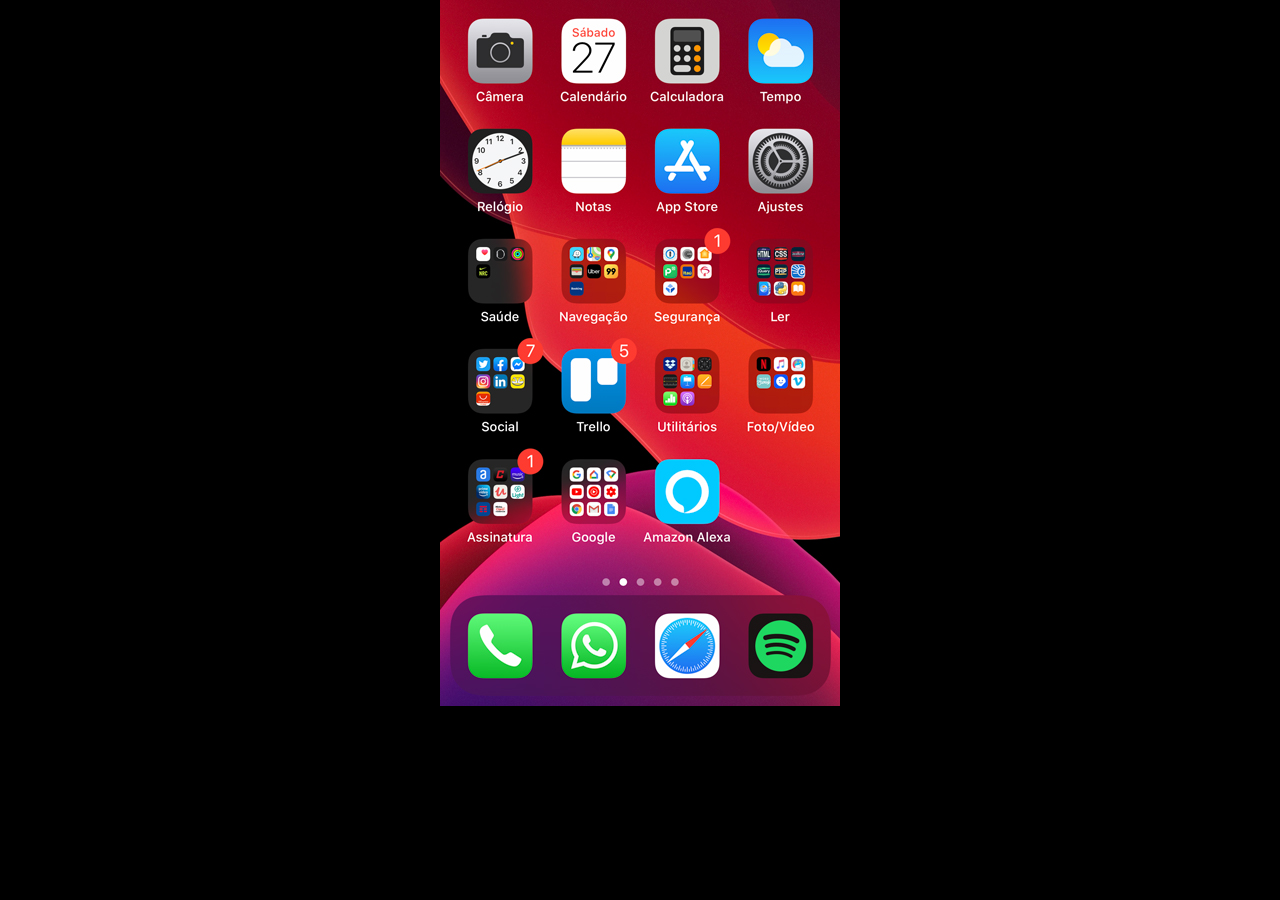
==== home.html @ 87bf2fe2 "atualização rede social" ====
<!DOCTYPE html>
<html lang="pt-br">
<head>
    <meta charset="UTF-8">
    <meta name="viewport" content="width=device-width, initial-scale=1.0">
    <title>Document</title>
</head>
<style>
    * {
        margin: 0px;
        padding: 0px;
    }

    body {
        width: 100vw;
        height: 100vh;
        background: black url('imagens/tela-home.jpg') no-repeat top center;
    }    
</style>
<body>
    
</body>
</html>
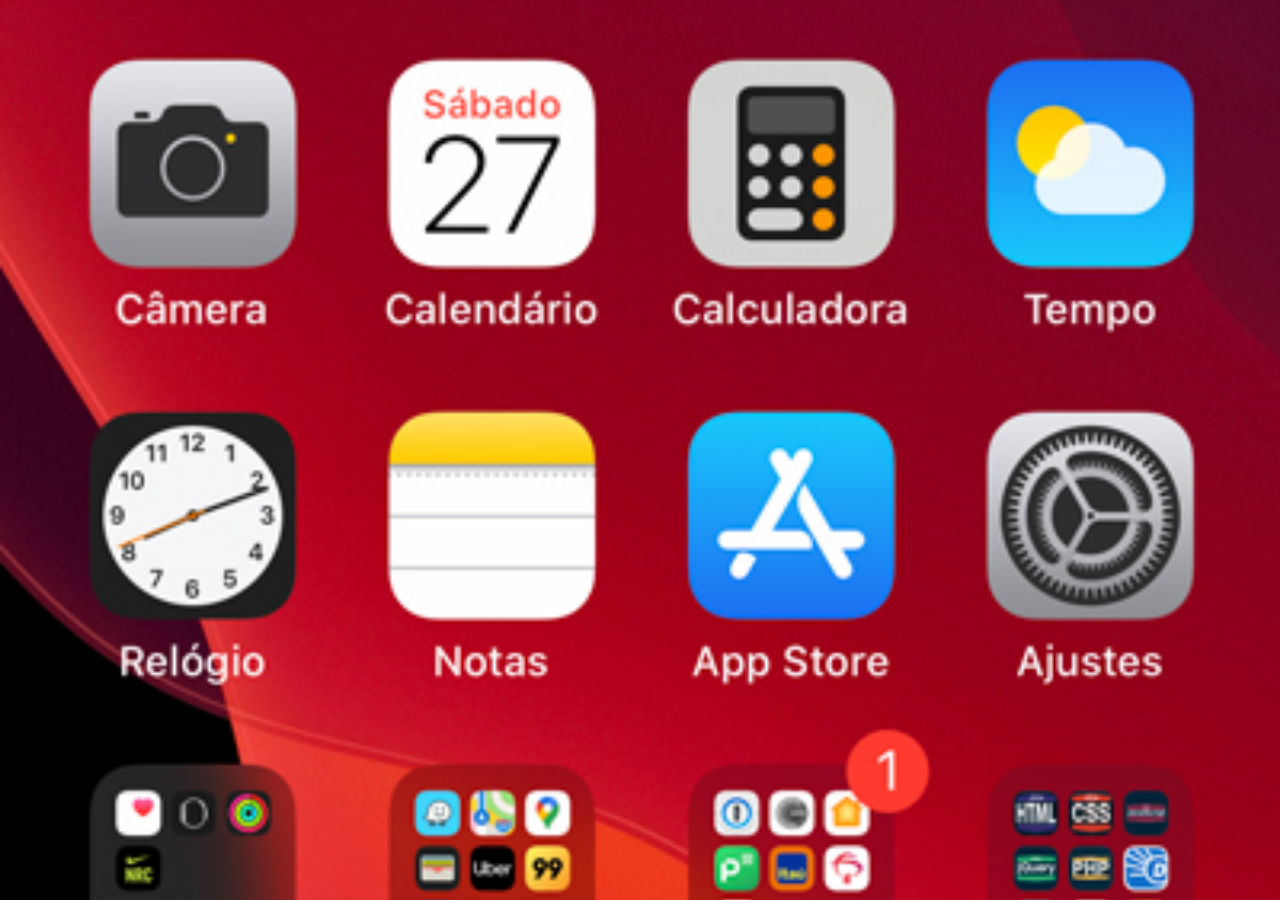
==== commit e6189c85: "criei a tela home" ====
--- a/home.html
+++ b/home.html
@@ -15,9 +15,11 @@
         width: 100vw;
         height: 100vh;
         background: black url('imagens/tela-home.jpg') no-repeat top center;
+        background-size: cover;
     }    
 </style>
 <body>
+
     
 </body>
 </html>